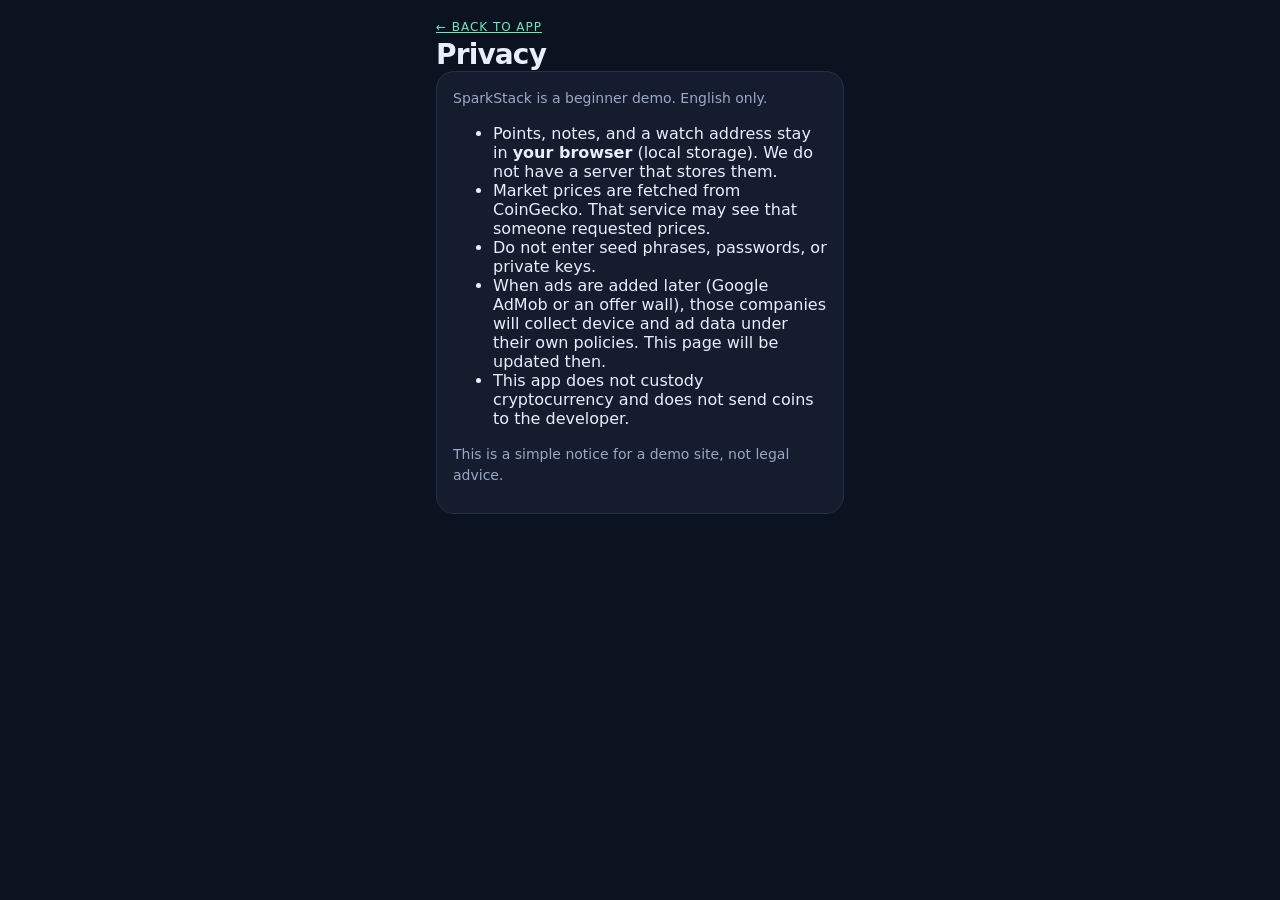
==== privacy.html @ c97b39e7 "Add files via upload" ====
<!DOCTYPE html>
<html lang="en">
<head>
  <meta charset="UTF-8" />
  <meta name="viewport" content="width=device-width, initial-scale=1" />
  <title>SparkStack privacy</title>
  <link rel="stylesheet" href="styles.css" />
</head>
<body>
  <div class="app">
    <p class="eyebrow"><a href="index.html" style="color:#6ee7b7">← Back to app</a></p>
    <h1>Privacy</h1>
    <article class="card">
      <p>SparkStack is a beginner demo. English only.</p>
      <ul>
        <li>Points, notes, and a watch address stay in <strong>your browser</strong> (local storage). We do not have a server that stores them.</li>
        <li>Market prices are fetched from CoinGecko. That service may see that someone requested prices.</li>
        <li>Do not enter seed phrases, passwords, or private keys.</li>
        <li>When ads are added later (Google AdMob or an offer wall), those companies will collect device and ad data under their own policies. This page will be updated then.</li>
        <li>This app does not custody cryptocurrency and does not send coins to the developer.</li>
      </ul>
      <p>This is a simple notice for a demo site, not legal advice.</p>
    </article>
  </div>
</body>
</html>
---- styles.css ----
:root {
  --bg: #0b1220;
  --card: #141c2e;
  --line: #243049;
  --text: #e8eefc;
  --muted: #9aa8c7;
  --accent: #6ee7b7;
  --accent-dim: #0f3d2e;
  --warn: #fbbf24;
  --radius: 18px;
  font-family: ui-sans-serif, system-ui, -apple-system, Segoe UI, Roboto, sans-serif;
}

* { box-sizing: border-box; }
html, body { margin: 0; background: var(--bg); color: var(--text); }
body { min-height: 100dvh; }

.app {
  max-width: 440px;
  margin: 0 auto;
  padding: 20px 16px 40px;
}

.top {
  display: flex;
  justify-content: space-between;
  align-items: flex-end;
  gap: 12px;
}
.eyebrow {
  margin: 0;
  color: var(--accent);
  font-size: 12px;
  letter-spacing: 0.08em;
  text-transform: uppercase;
}
h1 { margin: 4px 0 0; font-size: 28px; letter-spacing: -0.03em; }
h2 { margin: 0 0 8px; font-size: 18px; }

.points-pill {
  background: var(--accent-dim);
  color: var(--accent);
  border: 1px solid #1f6b4f;
  padding: 8px 12px;
  border-radius: 999px;
  font-weight: 700;
  white-space: nowrap;
}

.disclaimer {
  background: #1a1620;
  border: 1px solid #3f2f12;
  color: #fde68a;
  padding: 12px 14px;
  border-radius: 14px;
  font-size: 13px;
  line-height: 1.45;
}

.tabs {
  display: grid;
  grid-template-columns: repeat(4, 1fr);
  gap: 6px;
  margin: 16px 0;
}
.tab {
  background: var(--card);
  color: var(--muted);
  border: 1px solid var(--line);
  border-radius: 12px;
  padding: 10px 0;
  font-weight: 600;
}
.tab.on {
  color: var(--bg);
  background: var(--accent);
  border-color: var(--accent);
}

.panel { display: none; }
.panel.on { display: block; }

.card {
  background: var(--card);
  border: 1px solid var(--line);
  border-radius: var(--radius);
  padding: 16px;
  margin-bottom: 12px;
}
.card.hero { background: linear-gradient(180deg, #182338, #141c2e); }
.card.muted { color: var(--muted); }
.card p { margin: 0 0 12px; color: var(--muted); line-height: 1.45; font-size: 14px; }

.meta { font-size: 13px; color: var(--accent) !important; }

.btn {
  width: 100%;
  border: 1px solid var(--line);
  background: #1c2740;
  color: var(--text);
  border-radius: 12px;
  padding: 12px;
  font-weight: 700;
  font-size: 15px;
}
.btn.primary { background: var(--accent); color: #062016; border-color: var(--accent); }
.btn.ghost { background: transparent; }
.btn:disabled { opacity: 0.45; }
.row { display: grid; grid-template-columns: 1fr 1fr; gap: 8px; }

input, textarea {
  width: 100%;
  background: #0b1220;
  color: var(--text);
  border: 1px solid var(--line);
  border-radius: 12px;
  padding: 12px;
  margin-bottom: 10px;
  font-size: 14px;
}
textarea { resize: vertical; }

.prices { list-style: none; padding: 0; margin: 0 0 12px; }
.prices li {
  display: flex;
  justify-content: space-between;
  padding: 8px 0;
  border-bottom: 1px solid var(--line);
  font-variant-numeric: tabular-nums;
}

.lesson q { display: block; font-style: normal; margin-bottom: 8px; color: var(--text); }
.choices { display: grid; gap: 8px; margin-bottom: 8px; }
.choices button { text-align: left; }
.ok { color: var(--accent) !important; }
.bad { color: #fca5a5 !important; }

.steps { margin: 0; padding-left: 18px; color: var(--muted); }
.steps li { margin-bottom: 8px; line-height: 1.4; }

.sr { position: absolute; left: -9999px; }

button { cursor: pointer; }
button:active { transform: scale(0.99); }
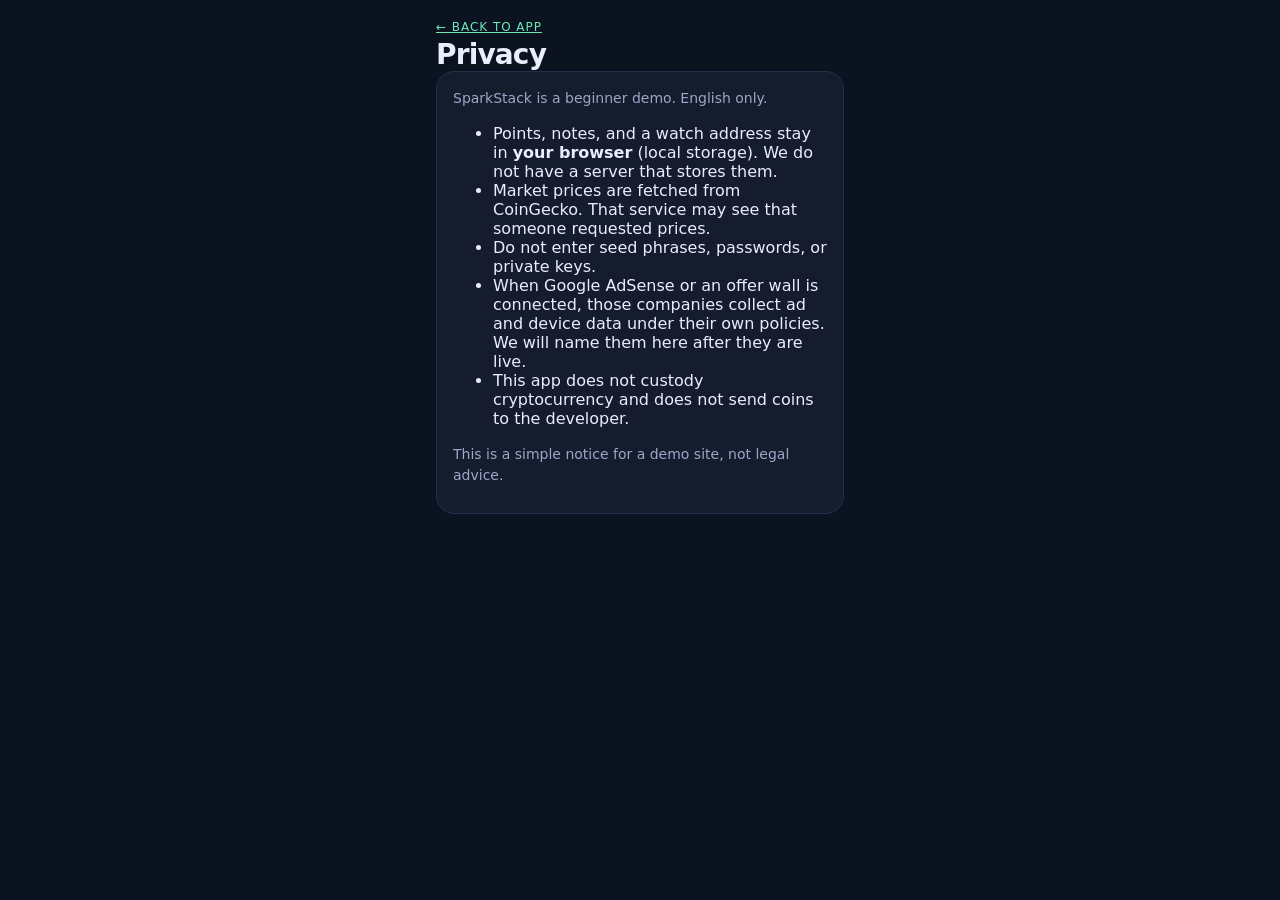
==== commit c02ecfcf: "Add files via upload" ====
--- a/privacy.html
+++ b/privacy.html
@@ -16,7 +16,7 @@
         <li>Points, notes, and a watch address stay in <strong>your browser</strong> (local storage). We do not have a server that stores them.</li>
         <li>Market prices are fetched from CoinGecko. That service may see that someone requested prices.</li>
         <li>Do not enter seed phrases, passwords, or private keys.</li>
-        <li>When ads are added later (Google AdMob or an offer wall), those companies will collect device and ad data under their own policies. This page will be updated then.</li>
+        <li>When Google AdSense or an offer wall is connected, those companies collect ad and device data under their own policies. We will name them here after they are live.</li>
         <li>This app does not custody cryptocurrency and does not send coins to the developer.</li>
       </ul>
       <p>This is a simple notice for a demo site, not legal advice.</p>
--- a/styles.css
+++ b/styles.css
@@ -59,7 +59,7 @@
 
 .tabs {
   display: grid;
-  grid-template-columns: repeat(4, 1fr);
+  grid-template-columns: repeat(5, 1fr);
   gap: 6px;
   margin: 16px 0;
 }
@@ -68,8 +68,9 @@
   color: var(--muted);
   border: 1px solid var(--line);
   border-radius: 12px;
-  padding: 10px 0;
+  padding: 10px 2px;
   font-weight: 600;
+  font-size: 12px;
 }
 .tab.on {
   color: var(--bg);
